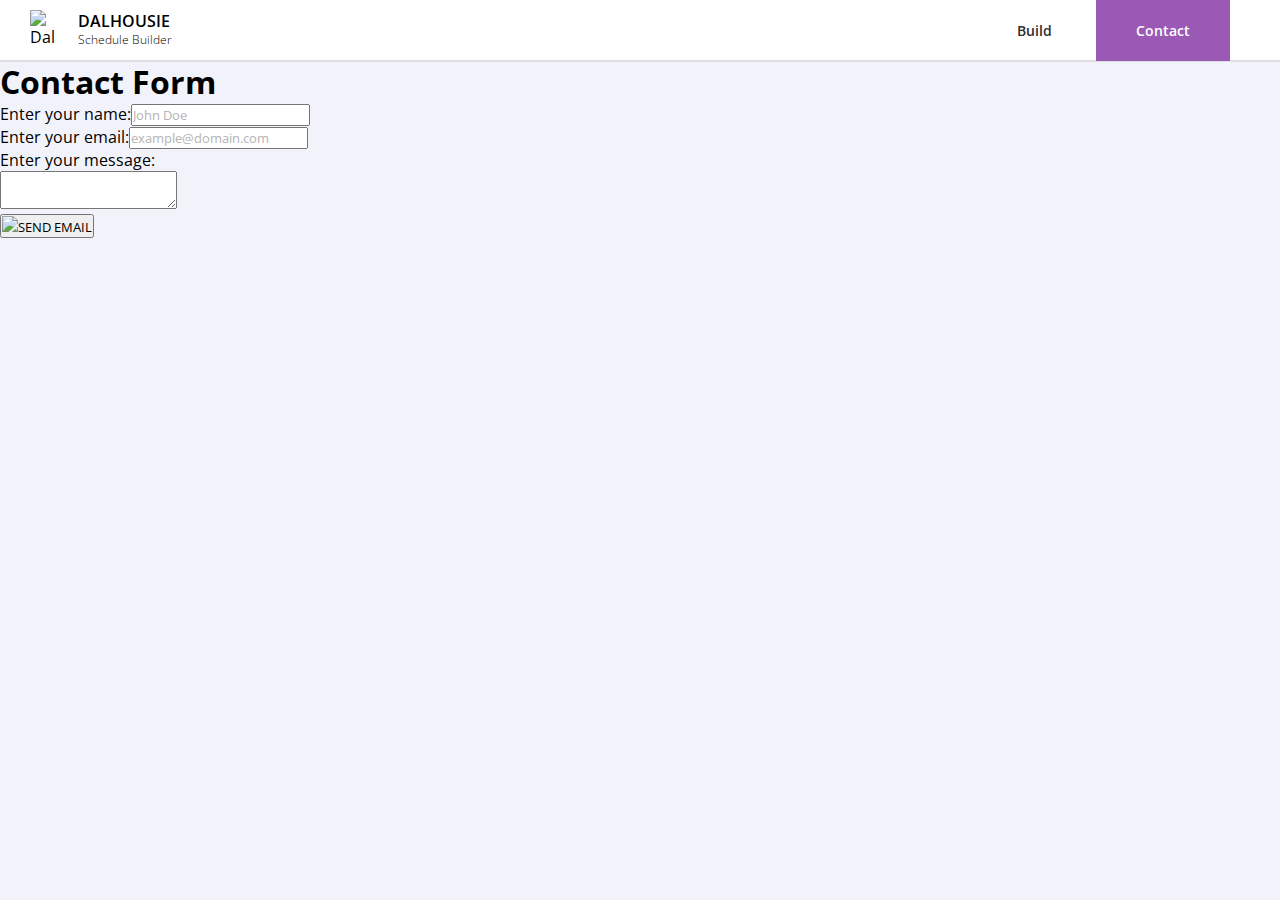
==== contact.html @ f9ba1e6c "fixed course table to include multiple times and added some css" ====
<!DOCTYPE html>
<html>
  <head>
    <meta charset='utf-8'>
    <title>Dal</title>
    <link href="https://fonts.googleapis.com/css?family=Open+Sans:050,400,600,700" rel="stylesheet">
    <link rel='stylesheet' href='css/custom.css'>
    <link rel='stylesheet' href='css/contact.css'>
    <script src="https://ajax.googleapis.com/ajax/libs/jquery/3.2.1/jquery.min.js"></script>
    <!-- <script src="main.js"></script>  switched to contact.js to avoid errors in console -->
    <script src="js/contact.js"></script>
  </head>
  <body>
    <header>
      <img class='logo' src='img/logo.png' alt='Dal' width="40px" height="40px">
      <span class='logo-text'>DALHOUSIE<br/><span class='logo-text-small'>Schedule Builder</span></span>
      <nav>
        <span class='nav-item'><a href='index.html'>Build</a></span>
        <span class='nav-item selected'><a href='contact.html'>Contact</a></span>
      </nav>
    </header>
    <!-- <div class='notif'>
      <span>Email Sent!</span>
    </div> -->
    <div class="message-container">
      <h1>Contact Form</h1>
      <label>Enter your name:</label><input type='text' placeholder='John Doe' class='mail-field'><br>
      <label>Enter your email:</label><input type='text' placeholder='example@domain.com' class='mail-field'><br>
      <label>Enter your message:</label><br><textarea class='mail-body'></textarea><br>
      <button class='send'><img src='img/mail.png' id='mail-icon'><span>SEND EMAIL</span></button>

    </div>
  </body>
</html>
---- css/custom.css ----
/* MARK: - HEADER & BODY CSS */
* {
  padding: 0;
  margin: 0;
  font-family: 'Open Sans', sans-serif;
}

body {
  background-color: #f2f3fa; /* previously #F5F6FA */
}

.logo {
  float: left;
  margin-left: 30px;
  margin-top: 10px;
}

.logo-text {
  font-weight: 600;
  margin-top: 12.5px;
  margin-left: 8px;
  float: left;
  line-height: 1.1em;
}

.logo-text-small {
  font-weight: 300;
  font-size: 0.739em;
}


header {
  width: 100%;
  height: 60px;
  background-color: #fff;
  box-shadow: 0 2px rgba(0, 0, 0, .08);
}


nav a {
  color: #2f2e2e;
  font-weight: 600;
  font-size: 0.9em;
  text-decoration: none;
  padding: 21px 40px;
  display: inline-block;
}

nav a:hover {
  background-color: #9b59b6;
  color: #fff;
}

nav span.selected a {
  background-color: #9b59b6;
  color: #fff;
}


nav {
  float: right;
  margin-right: 50px;
}

.container {
  margin: 5px 25px
}

/* MARK: - NOTIFICATION */
.notif {
  background-color: #57C86D;
  position: fixed;
  right: 20px;
  z-index: 20;
  top: 20px;
  width: 300px;
  text-align: center;
  opacity: 0.9;
  border-radius: 5px;
  display: table;
  height: 50px;
}

.notif > span {
  display: table-cell;
  vertical-align: middle;
  color: white;
  font-weight: 600;
}




/* MARK: - SEMESTER SELECTOR */
.semester-selector {
  width: 100%;
  height: 50px;
}

.semester-selector a {
  cursor: pointer;
  font-size: 14px;
  text-decoration: none;
  padding: 15.6px 20px;
  color: #B9B9BB;
  display: inline-block;
  -moz-transition:color .1s ease-out;
  -o-transition:color .1s ease-out;
  -webkit-transition:color .1s ease-out;
}

.semester-selector a.selected, .semester-selector a:hover {
  color: #464646;
  font-weight: 700;
}

/* MARK: - SCHEDULE CONTAINER */
.schedule-container {
  background-color: white;
  position: relative;
  height: 78vh;
  width: 73%;
  min-width: 700px;
  float: left;
  overflow-y: scroll;
  border: 1px solid #DEDEDE;
  box-shadow: 0px 0px 5px rgba(0, 0, 0, .14);
}

.timeline {
  display: block;
  position: absolute;
  top: 0;
  left: 0;
  height: 100%;
  width: 100%;
  padding-top: 50px;
  padding-bottom: 50px;
}

.timeline ul {
  margin-bottom: 25px;
}

.timeline li {
  list-style-type: none;
  margin: 0px 22.5px;
  position: relative;
  height: 25px;
  font-size: 13px;
  color: rgba(95, 95, 95, .39);
}

.timeline li.focus {
  color: #525252;
  font-weight: 600;
}

.timeline li span {
  line-height: 30px;
}

.timeline li.focus::after {
  background: #a4a4a4;
}

.timeline li::after {
  /* this is used to create the table horizontal lines */
  content: '';
  position: absolute;
  bottom: 0;
  left: 0;
  margin-left: -10px;
  width: 100%;
  height: 1px;
  background: #EAEAEA;
  width: calc(100% - 90px);
  left: 60px;
  top: 15px;
}

.timeline li:nth-of-type(2n) span {
  display: none;
}

/* schedule header css */
.courses-full {
  margin-left: 70px;
}

.courses-full li {

  list-style-type: none;
}

.courses-group {
  float: left;
  width: 17.45%;
  margin-top: 20px;
  margin-right: 10px;
  font-weight: 400;
  font-size: 13px;
  color: rgba(95, 95, 95, .39)
}

.courses-group > ul {
  position: relative;
}

.class-m {
  /* CHANGE THIS!! THE TILES WERE JUST DISTRACTING WHILE DEVELOPING! */
  /* CHANGE THIS!! THE TILES WERE JUST DISTRACTING WHILE DEVELOPING! */
  /* CHANGE THIS!! THE TILES WERE JUST DISTRACTING WHILE DEVELOPING! */
  /* CHANGE THIS!! THE TILES WERE JUST DISTRACTING WHILE DEVELOPING! */
  /* CHANGE THIS!! THE TILES WERE JUST DISTRACTING WHILE DEVELOPING! */
  /* CHANGE THIS!! THE TILES WERE JUST DISTRACTING WHILE DEVELOPING! */
  /*display: none; /* CHANGE THIS!! THE TILES WERE JUST DISTRACTING WHILE DEVELOPING! */
  position: absolute;
  text-align: center;
  display: table;
  width: 100%;
  border-radius: 6px;
  background-color: #D96B6B;
  border: 1px solid #F99696;
  box-shadow: 0 3px #A23333,
              0 0 0 1px #D96B6B;
  /* Should be on individule cell */
  top: 29px; /* start at 4 then +25px for each halfhour (54px = hour from start)*/
  height: 44px; /* start at 44 then +25px for each halfhour (94px = hour&half, 119px=twohour)*/
  box-sizing: border-box;
  overflow-y: scroll;
}

.class-m .class-m-info {
  display: table-cell;
  vertical-align: middle;
}

.class-m .class-name {
  font-weight: 600;
  font-size: 15px;
  color: white;
  width: 100%;
  text-decoration: none;
  font-style: normal;
  font-variant: normal;
}

.class-m .class-time {
  color: white;
  display: block;
  width: 100%;
}

.class-m > img {
  position: absolute;
  right: 6px;
  top: 6px;
  height: 20px;
  width: 20px;
  cursor: pointer;
}

.day-header {
  display: table;
  width: 100%;

}
.day-header > span {
  display: table-cell;
  text-align: center;
  vertical-align: middle;
}

/* MARK: - COURSE TABLE CONTAINER */
.course-container #course-list {
  margin: auto;
  margin-top: 13px;
  height: 30px;
  width: 90%;
  background: transparent url("../img/select-dropdown.png") no-repeat 97% center;
  background-color: #F5F5F5;
  border: 1px solid #DEDEDE;
  -webkit-appearance: none;
  -webkit-border-radius: 2px;
  outline: none;
  padding-left: 10px;
  padding-right: 10px;
  color: #636363;
  /* REMOVES BORDER RADIUS + ICON
  -webkit-appearance: none;
  -webkit-border-radius: 0px;*/
}
.course-container #search {
  background-color: #fff;
  border: 1px solid #EFEFEF;
  outline: none;
  margin-top: 13px;
  padding-left: 40px;
  line-height: 40px;
  height: 40px;
  width: calc(90% - 40px);
  background-image: url("../img/search.png");
  background-repeat: no-repeat;
}


.course-container {
  min-width: 296px;
  text-align:center;
  background-color: white;
  border: 1px solid #DEDEDE;
  height: 78vh;
  width: 25.5%;
  margin-left: 0.8%;
  display:inline-block;
  box-shadow: 0px 0px 5px rgba(0, 0, 0, .14);
  border-radius: 5px;
}

#no-selected {
  vertical-align: middle;
  display: table-cell;
  font-size: 14px;
  color: rgb(175, 175, 175);
}

.course-table-header {
  text-align:left;
  border-top-left-radius: 5px;
  border-top-right-radius: 5px;
  height: 30px;
  box-shadow: 0 1px #DEDEDE;
  background-color: #F8F9FA;
}

.course-table-header span.course-table-title {
  font-family: Arial, "Helvetica Neue", Helvetica, sans-serif;
  margin-left: 14px;
  line-height: 30px;
  font-size: 11px;
  font-weight: 600;
  color: rgba(179, 179, 179, .84);
}

/* course table */

#course-table-container {
  margin: auto;
  border: 1px solid #EFEFEF;
  width: 90%;
  background-color: #F9F9F9;
  height: 53vh;
  overflow-y: scroll;
}

#course-table {
  display: table;
  width:100%;
  height: 100%;
  border-spacing: 0px;
}

.course-header {
  height: 50px;
  width: 100%;
  box-shadow: 0px 1px 1px rgba(0, 0, 0, .1);
}

.course-code {
  display: block;
  font-size: 10px;
  color: #646464;
  margin: 0px 5px;
  padding-top: 8px;
  text-align: left;
}

#course-dropdown-icon {
  float: right;
  margin-right: 13px;
}

.course-title {
  text-align: left;
  float: left;
  color: #646464;
  margin-left: 5px;
  margin-bottom: 6px;
  font-size: 15px;
  font-weight: 600;
}

/* table courses detail */

.course-data {
  background-color: #EFEFF1;
  height: 44px;
  display: none;
  box-shadow: 0px 1px 0px rgba(0, 0, 0, .1);
  font-size: 12px;
  margin-top: 1px;
}


.course-type {
  float: left;
  color: #828282;
  margin-left: 5px;
  line-height: 44px;

}

#course-add-btn {
  margin-top: 12px;
  cursor: pointer;
  margin-right: 15px;
  float: right;
}

.time-info-container {
  display: table;
  height: 100%;
  float: right;
}

.time-info {
  display: table-cell;
  vertical-align: middle;
  text-align: right;
  padding-right: 12px;
}

.course-days {
  display: block;
  color: #5F5F5F;
  /*margin-right: 15px;
  margin-top: 6px;*/
  font-size: 9px;
  margin-bottom: -4px;
  font-weight: 600;
}
.course-times {
  color: #5F5F5F;
  font-size: 10px;
  /*margin-right: 15px;*/
}

.disable {
  opacity: 0.4;
}

.fill-low {
  color: #4ABA46;
}
.fill-med {
  color: #EB8E49;
}
.fill-high {
  color: #BA4646;
}

/* MARK: - COURSE CRNS CONTAINER */
.course-crns {
  background-color: white;
  border: 1px solid #DEDEDE;
  height: 165px;
  width: 100%;
  margin-top: 13px;
  display:inline-block;
  box-shadow: 0px 0px 5px rgba(0, 0, 0, .14);
  border-radius: 5px;
}

#CRN-fall-head {
  color: #C3C3C3;
  font-size: 13px;
  margin-left: 10px;
  display: block;
  margin-top: 9px;
  margin-bottom: 3px;
}
#CRN-winter-head {
  margin-bottom: 3px;
  color: #C3C3C3;
  font-size: 13px;
  margin-left: 10px;
  display: block;
  margin-top: 10px;
}

#winter, #fall {
  height: 15px;
  outline: none;
  font-size: 13px;
  color: #4F4F4F;
  font-weight: 600;
  margin-left: 10px;
  padding: 5px;
  width: 97%;
}

/* MARK: - FOOTER */
.footer {
  height: 50px;
}
.footer p, .footer a {
  font-size: 12px;
  color: rgba(0, 0, 0, .20);
  line-height: 50px;
  text-align: right;
  float: right;

}

.footer a {
  float: left;
  fill: rgba(0, 0, 0, .40);
  text-decoration: none;
  font-weight: 600;
  vertical-align: middle;
  color: rgba(0, 0, 0, .40);
}
.footer svg {
  float: left;
  margin-top: 16px;
  margin-right: 4px;
}


/* HELPER CSS*/
/* PLACEHOLDER CODE FROM http://htmlcolorcodes.com/tutorials/css-placeholder-color/ */
::-webkit-input-placeholder { /* Chrome */
  color: #B4B4B4;
}
:-ms-input-placeholder { /* IE 10+ */
  color: #B4B4B4;
}
::-moz-placeholder { /* Firefox 19+ */
  color: #B4B4B4;
  opacity: 1;
}
:-moz-placeholder { /* Firefox 4 - 18 */
  color: #B4B4B4;
  opacity: 1;
}
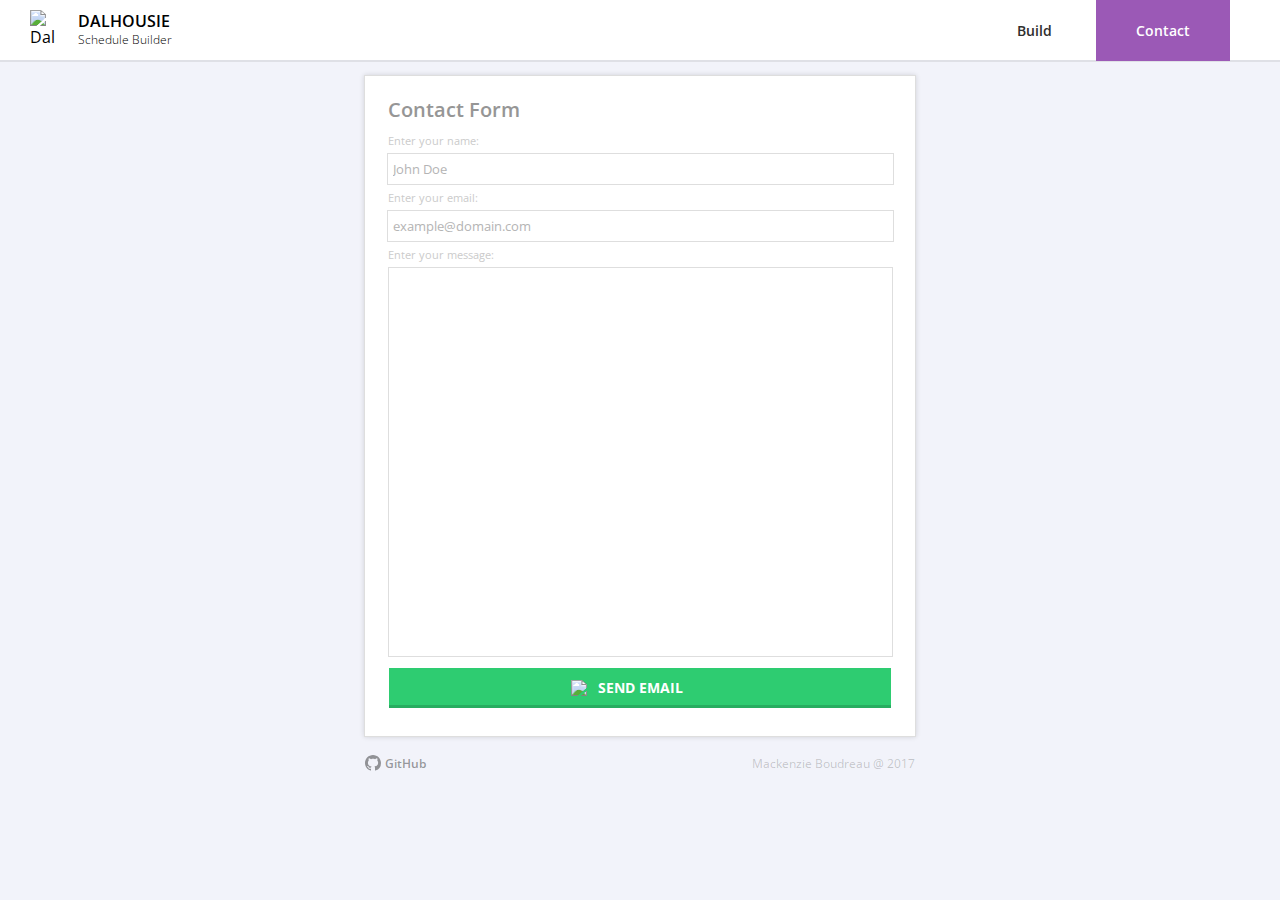
==== commit 44968475: "completed responsive layout" ====
--- a/contact.html
+++ b/contact.html
@@ -2,6 +2,7 @@
 <html>
   <head>
     <meta charset='utf-8'>
+    <meta name="viewport" content="width=device-width, minimum-scale=1.0, maximum-scale=1.0, user-scalable=no">
     <title>Dal</title>
     <link href="https://fonts.googleapis.com/css?family=Open+Sans:050,400,600,700" rel="stylesheet">
     <link rel='stylesheet' href='css/custom.css'>
@@ -14,9 +15,12 @@
     <header>
       <img class='logo' src='img/logo.png' alt='Dal' width="40px" height="40px">
       <span class='logo-text'>DALHOUSIE<br/><span class='logo-text-small'>Schedule Builder</span></span>
+      <img class='menu' src='img/menu.png' alt='open'>
       <nav>
-        <span class='nav-item'><a href='index.html'>Build</a></span>
-        <span class='nav-item selected'><a href='contact.html'>Contact</a></span>
+        <div id='nav-container'>
+          <span class='nav-item'><a href='index.html'>Build</a></span>
+          <span class='nav-item selected'><a href='contact.html'>Contact</a></span>
+        </div>
       </nav>
     </header>
     <!-- <div class='notif'>
@@ -30,5 +34,9 @@
       <button class='send'><img src='img/mail.png' id='mail-icon'><span>SEND EMAIL</span></button>
 
     </div>
+    <div class="footer">
+      <p>Mackenzie Boudreau &#64; 2017</p>
+      <a href="https://github.com/mackboudreau/DalhousieScheduleBuilder"><svg aria-hidden="true" height="16" version="1.1" viewBox="0 0 16 16" width="16"><path fill-rule="evenodd" d="M8 0C3.58 0 0 3.58 0 8c0 3.54 2.29 6.53 5.47 7.59.4.07.55-.17.55-.38 0-.19-.01-.82-.01-1.49-2.01.37-2.53-.49-2.69-.94-.09-.23-.48-.94-.82-1.13-.28-.15-.68-.52-.01-.53.63-.01 1.08.58 1.23.82.72 1.21 1.87.87 2.33.66.07-.52.28-.87.51-1.07-1.78-.2-3.64-.89-3.64-3.95 0-.87.31-1.59.82-2.15-.08-.2-.36-1.02.08-2.12 0 0 .67-.21 2.2.82.64-.18 1.32-.27 2-.27.68 0 1.36.09 2 .27 1.53-1.04 2.2-.82 2.2-.82.44 1.1.16 1.92.08 2.12.51.56.82 1.27.82 2.15 0 3.07-1.87 3.75-3.65 3.95.29.25.54.73.54 1.48 0 1.07-.01 1.93-.01 2.2 0 .21.15.46.55.38A8.013 8.013 0 0 0 16 8c0-4.42-3.58-8-8-8z"></path></svg>GitHub</a>
+    </div>
   </body>
 </html>
--- a/css/custom.css
+++ b/css/custom.css
@@ -9,6 +9,11 @@
   background-color: #f2f3fa; /* previously #F5F6FA */
 }
 
+.menu {
+  display: none;
+  cursor: pointer;
+}
+
 .logo {
   float: left;
   margin-left: 30px;
@@ -63,7 +68,8 @@
 }
 
 .container {
-  margin: 5px 25px
+  position: relative;
+  margin: 5px 25px;
 }
 
 /* MARK: - NOTIFICATION */
@@ -98,6 +104,7 @@
 }
 
 .semester-selector a {
+  -webkit-tap-highlight-color: rgba(0,0,0,0);
   cursor: pointer;
   font-size: 14px;
   text-decoration: none;
@@ -115,16 +122,21 @@
 }
 
 /* MARK: - SCHEDULE CONTAINER */
-.schedule-container {
+
+.schedule {
+  position: relative;
+  overflow: scroll;
+  height: 78vh;
   background-color: white;
-  position: relative;
-  height: 78vh;
-  width: 73%;
-  min-width: 700px;
-  float: left;
-  overflow-y: scroll;
   border: 1px solid #DEDEDE;
   box-shadow: 0px 0px 5px rgba(0, 0, 0, .14);
+}
+
+.schedule-container {
+  position: relative;
+  min-width: 870px;
+  width: 100%;
+  float: left;
 }
 
 .timeline {
@@ -292,6 +304,7 @@
   -webkit-border-radius: 0px;*/
 }
 .course-container #search {
+  border-radius: 0;
   background-color: #fff;
   border: 1px solid #EFEFEF;
   outline: none;
@@ -306,14 +319,15 @@
 
 
 .course-container {
+  -webkit-tap-highlight-color: rgba(0,0,0,0);
   min-width: 296px;
   text-align:center;
   background-color: white;
   border: 1px solid #DEDEDE;
   height: 78vh;
-  width: 25.5%;
-  margin-left: 0.8%;
-  display:inline-block;
+  width: 310px;
+  margin-right: 0.8%;
+  float: left;
   box-shadow: 0px 0px 5px rgba(0, 0, 0, .14);
   border-radius: 5px;
 }
@@ -467,9 +481,11 @@
   height: 165px;
   width: 100%;
   margin-top: 13px;
-  display:inline-block;
+  display:block;
+  position: relative;
   box-shadow: 0px 0px 5px rgba(0, 0, 0, .14);
   border-radius: 5px;
+  overflow: hidden;
 }
 
 #CRN-fall-head {
@@ -490,14 +506,29 @@
 }
 
 #winter, #fall {
+  border-radius: 0;
+  -webkit-appearance: none;
+  -moz-appearance: none;
+  appearance: none;
+  -webkit-box-sizing: border-box;
+  -moz-box-sizing: border-box;
+  box-sizing: border-box;
   height: 15px;
   outline: none;
   font-size: 13px;
   color: #4F4F4F;
   font-weight: 600;
-  margin-left: 10px;
-  padding: 5px;
-  width: 97%;
+  padding: 12px;
+  width: 100%;
+  background-color: white;
+  border: 1px solid #DEDEDE;
+}
+
+.CRN-input {
+  position: relative;
+  display: block;
+  margin: 0 auto;
+  padding: 0 10px;
 }
 
 /* MARK: - FOOTER */
@@ -544,3 +575,113 @@
   color: #B4B4B4;
   opacity: 1;
 }
+
+
+/* RESPONSIVE FOR MOBILE */
+
+/* schedule container */
+@media screen and (max-width: 1135px) {
+  .schedule {
+    width: 100%;
+  }
+  .course-container {
+    margin-bottom: 12px;
+    width: 100%;
+    height: 60vh;
+  }
+  #course-table-container {
+    height: 36vh;
+  }
+}
+
+/* nav fix */
+@media screen and (min-width: 531px) {
+  #nav-container {
+    display: block !important;
+  }
+}
+@media screen and (max-height: 530px) {
+  .course-container {
+    overflow-y: hidden;
+    width: 100%;
+    height: 74vh;
+  }
+  #course-table-container {
+    height: 36vh;
+  }
+}
+@media screen and (max-width: 530px) {
+    .container {
+      margin: 5px 10px;
+    }
+
+    .schedule {
+      width: 100%;
+      clear: both;
+    }
+    .course-container {
+      width: 100%;
+      overflow-y: hidden;
+      margin-bottom: 10px;
+    }
+    nav {
+      background-color: white;
+      z-index: 10;
+      position: absolute;
+      display: block;
+      margin: 0px;
+      padding-top: 0px;
+      left: 0;
+      right: 0;
+      top: 60px;
+      box-shadow: 0 2px #EAEAEA;
+
+    }
+    #nav-container {
+      display: none;
+      float: left;
+      clear: both;
+      width: 100%;
+      margin-top: 10px;
+    }
+    nav a:hover {
+      background-color: white;
+      color: inherit;
+    }
+
+    nav span.selected a, nav a {
+      color: #4F4F4F;
+      float: left;
+      clear: both;
+      background-color: white;
+      box-shadow: 0 -1px #EAEAEA,
+                  0 1px #EAEAEA;
+    }
+
+    nav span.selected a, nav a:hover {
+      color: #9b59b6;
+    }
+    .menu {
+      display: block;
+      margin-top: 25px;
+      float: right;
+      margin-right: 25px;
+      top: 0px;
+    }
+    header {
+      width: 100%;
+
+    }
+    nav a {
+      margin-top: 1px;
+      float: left;
+      clear: both;
+      width: 100%;
+      text-align: center;
+      padding: 10px 0;
+      background-color: white;
+      box-shadow: 0 -1px #EAEAEA,
+                  0 1px #EAEAEA;
+    }
+
+}
--- a/css/contact.css
+++ b/css/contact.css
@@ -0,0 +1,106 @@
+label {
+  float: left;
+  margin-left: 4.1%;
+  clear: both;
+}
+
+h1 {
+  margin-bottom: 10px;
+  float: left;
+  font-weight: 600;
+  font-size: 20px;
+  margin-left: 4.1%;
+  color: #969696;
+}
+.send {
+  margin-top: 8px;
+  outline: none;
+  width: 91.2%;
+  height: 40px;
+  line-height: 40px;
+  border: none;
+  color: white;
+  font-weight: 700;
+  font-size: 14px;
+  background-color: #2ecc71;
+  cursor: pointer;
+  position: relative;
+  border-bottom: 3px solid #27ad60;
+}
+
+.send > img {
+  margin-left: -27px;
+  top: 11.5px;
+  position: absolute;
+  -webkit-transition: -webkit-transform .3s ease-in-out;
+  transition: transform .3s ease-in-out;
+
+}
+
+.send:active {
+  background-color: #26b161;
+}
+
+.message-container {
+  border: 1px solid #DEDEDE;
+  box-shadow: 0px 0px 5px rgba(0, 0, 0, .14);
+  text-align: center;
+  background-color: white;
+  width: 550px;
+  height: 620px;
+  margin: 15px auto;
+  margin-bottom: 2px;
+  font-size: 11px;
+  color: #cbcbcb;
+  padding: 20px 0px;
+}
+
+.mail-body {
+  -webkit-appearance: none;
+  -moz-appearance: none;
+  appearance: none;
+  border-radius: 0;
+  margin-top: 5px;
+  width: 90%;
+  height: 380px;
+  line-height: normal;
+  padding: 4px;
+  border: 1px solid #DEDEDE;
+  outline: none;
+  resize: none;
+  font-size: 13px;
+}
+
+
+.mail-field {
+  -webkit-appearance: none;
+  -moz-appearance: none;
+  appearance: none;
+  border-radius: 0;
+  margin-top: 5px;
+  font-size: 13px;
+  margin-bottom: 5px;
+  outline: none;
+  border: 1px solid #DEDEDE;
+  padding: 5px;
+  width: 90%;
+  height: 20px;
+  line-height: 20px;
+}
+
+.footer {
+  width: 550px;
+  position: relative;
+  margin: auto;
+  margin-bottom: 5px;
+}
+
+@media screen and (max-width: 570px) {
+  .footer {
+    width: 90%;
+  }
+  .message-container {
+    width: 90%;
+  }
+
+}
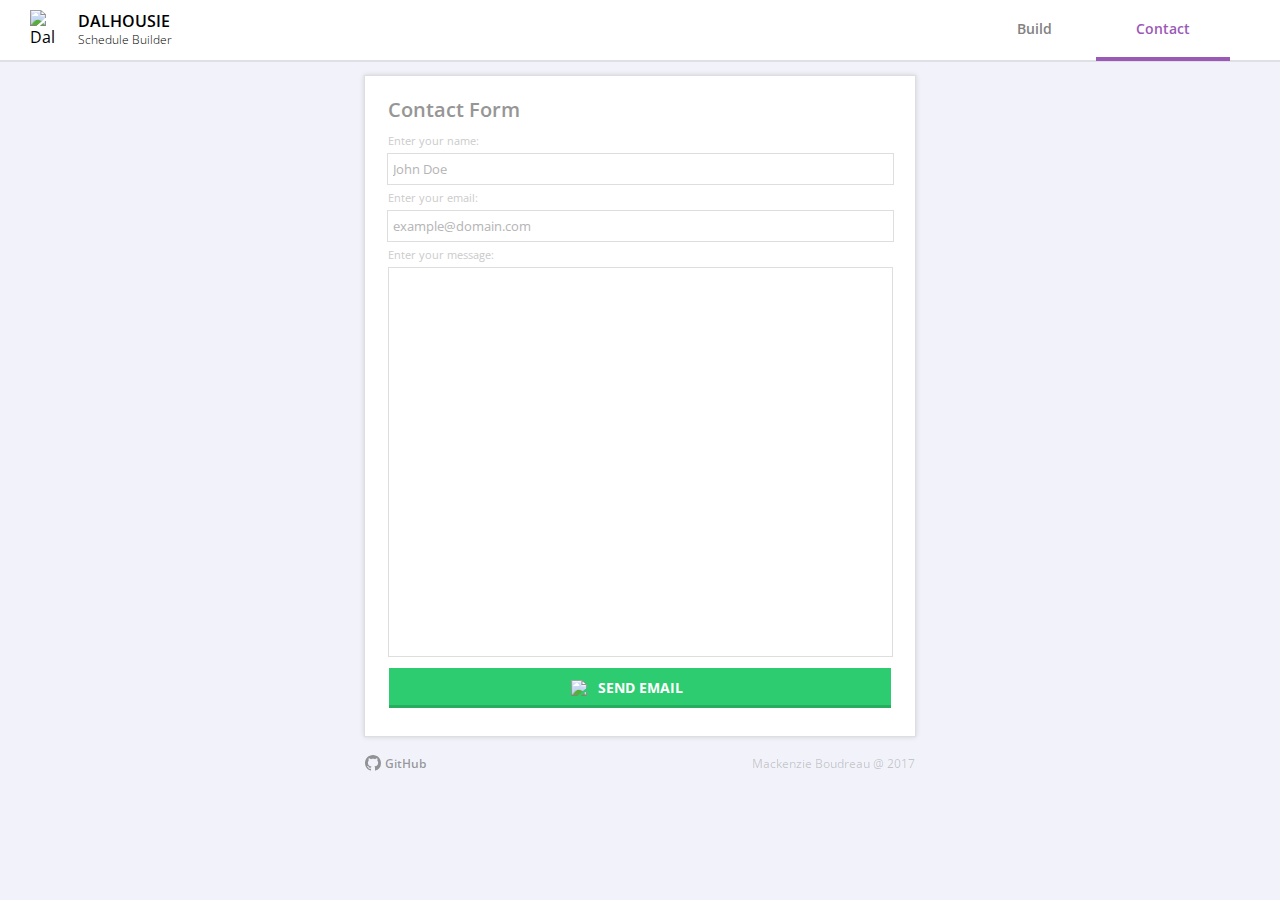
==== commit b96ef13b: "Added the functionality for contact on the front end side" ====
--- a/contact.html
+++ b/contact.html
@@ -28,10 +28,11 @@
     </div> -->
     <div class="message-container">
       <h1>Contact Form</h1>
-      <label>Enter your name:</label><input type='text' placeholder='John Doe' class='mail-field'><br>
-      <label>Enter your email:</label><input type='text' placeholder='example@domain.com' class='mail-field'><br>
+      <label>Enter your name:</label><input type='text' placeholder='John Doe' class='mail-field name'><br>
+      <label>Enter your email:</label><input type='text' placeholder='example@domain.com' class='mail-field email'><br>
       <label>Enter your message:</label><br><textarea class='mail-body'></textarea><br>
       <button class='send'><img src='img/mail.png' id='mail-icon'><span>SEND EMAIL</span></button>
+      <span class='response-message'>The email sent successfully!</span>
 
     </div>
     <div class="footer">
--- a/css/custom.css
+++ b/css/custom.css
@@ -15,12 +15,21 @@
 }
 
 .logo {
+  -webkit-user-select: none;
+  -moz-user-select: none;
+  user-select: none;
+  -ms-user-select: none;
   float: left;
   margin-left: 30px;
   margin-top: 10px;
 }
 
 .logo-text {
+  -webkit-user-select: none;
+  -moz-user-select: none;
+  user-select: none;
+  -ms-user-select: none;
+  cursor: default;
   font-weight: 600;
   margin-top: 12.5px;
   margin-left: 8px;
@@ -41,26 +50,32 @@
   box-shadow: 0 2px rgba(0, 0, 0, .08);
 }
 
+#nav-container {
+  -webkit-user-select: none;
+  -moz-user-select: none;
+  user-select: none;
+  -ms-user-select: none;
+}
 
 nav a {
-  color: #2f2e2e;
-  font-weight: 600;
-  font-size: 0.9em;
+  color: #828282;
+  font-weight: 600;
+  font-size: 0.88em;
   text-decoration: none;
-  padding: 21px 40px;
+  padding: 19px 40px;
   display: inline-block;
 }
 
 nav a:hover {
-  background-color: #9b59b6;
-  color: #fff;
+  color: #9b59b6;
+  border-bottom: 4px solid #9b59b6;
 }
 
 nav span.selected a {
-  background-color: #9b59b6;
-  color: #fff;
-}
-
+  color: #9b59b6;
+  font-weight: 600;
+  border-bottom: 4px solid #9b59b6;
+}
 
 nav {
   float: right;
@@ -101,6 +116,10 @@
 .semester-selector {
   width: 100%;
   height: 50px;
+  -webkit-user-select: none;
+  -moz-user-select: none;
+  user-select: none;
+  -ms-user-select: none;
 }
 
 .semester-selector a {
@@ -123,6 +142,53 @@
 
 /* MARK: - SCHEDULE CONTAINER */
 
+.sched_menu {
+  margin-right: 10px;
+  float: right;
+  height: 50px;
+  line-height: 50px;
+  cursor: pointer;
+  opacity: 0.6;
+}
+.sched_menu:hover {
+  opacity: 0.9;
+}
+.sched_menu .tool-tip-container .tool-tip-text {
+  top: 9px;
+  right: 140%;
+  width: 170px;
+}
+
+/* schedule notification */
+.schedule-notif > img {
+  vertical-align: middle;
+  margin-right: 10px;
+  height: 20px;
+  width: 20px;
+}
+
+.schedule-notif {
+  display: none;
+  font-weight: 600;
+  z-index: 100;
+  position: fixed;
+  right: 15px;
+  top: 15px;
+  width: auto;
+  padding: 0px 20px;
+  height: 50px;
+  border-radius: 8px;
+  opacity: 0.9;
+  text-align: center;
+  font-size: 13px;
+  color: white;
+}
+
+.schedule-notif > span {
+  vertical-align: middle;
+  line-height: 50px;
+}
+
 .schedule {
   position: relative;
   overflow: scroll;
@@ -140,6 +206,10 @@
 }
 
 .timeline {
+  -webkit-user-select: none;
+  -moz-user-select: none;
+  user-select: none;
+  -ms-user-select: none;
   display: block;
   position: absolute;
   top: 0;
@@ -250,30 +320,70 @@
 
 .class-m .class-name {
   font-weight: 600;
-  font-size: 15px;
+  font-size: 13px;
   color: white;
   width: 100%;
   text-decoration: none;
   font-style: normal;
   font-variant: normal;
+  text-shadow: 0px 2px rgba(60, 60, 60, 0.55);
 }
 
 .class-m .class-time {
   color: white;
   display: block;
   width: 100%;
+  font-size: 12px;
+  margin-top: -3px;
+  text-shadow: 0px 2px rgba(60, 60, 60, 0.55);
+}
+
+.class-container {
+  position: relative;
+}
+
+.class-container-text {
+  display: none;
+  vertical-align: middle;
+  background-color: rgba(0, 0, 0, 0.7);
+  position: absolute;
+  top: 20px;
+  z-index: 20;
+  border-radius: 5px;
+  text-align: center;
+  width: 100%;
+  color: white;
+  padding: 3px 2px;
+
+}
+
+.class-container-text::after {
+  content: " ";
+  position: absolute;
+  top: 100%; /* At the bottom of the tooltip */
+  left: 50%;
+  margin-left: -5px;
+  border-width: 5px;
+  border-style: solid;
+  border-color: rgba(0, 0, 0, 0.7) transparent transparent transparent;
 }
 
 .class-m > img {
+  opacity: 0.85;
   position: absolute;
-  right: 6px;
-  top: 6px;
+  right: 3px;
+  top: 3px;
   height: 20px;
   width: 20px;
   cursor: pointer;
+  display: none;
 }
 
 .day-header {
+  -webkit-user-select: none;
+  -moz-user-select: none;
+  user-select: none;
+  -ms-user-select: none;
   display: table;
   width: 100%;
 
@@ -286,11 +396,15 @@
 
 /* MARK: - COURSE TABLE CONTAINER */
 .course-container #course-list {
+  -webkit-user-select: none;
+  -moz-user-select: none;
+  user-select: none;
+  -ms-user-select: none;
   margin: auto;
   margin-top: 13px;
   height: 30px;
   width: 90%;
-  background: transparent url("../img/select-dropdown.png") no-repeat 97% center;
+  background: transparent url("../img/select-dropdown.svg") no-repeat 97% center;
   background-color: #F5F5F5;
   border: 1px solid #DEDEDE;
   -webkit-appearance: none;
@@ -313,7 +427,7 @@
   line-height: 40px;
   height: 40px;
   width: calc(90% - 40px);
-  background-image: url("../img/search.png");
+  background-image: url("../img/search.svg");
   background-repeat: no-repeat;
 }
 
@@ -326,8 +440,8 @@
   border: 1px solid #DEDEDE;
   height: 78vh;
   width: 310px;
-  margin-right: 0.8%;
-  float: left;
+  margin-left: 0.8%;
+  float: right;
   box-shadow: 0px 0px 5px rgba(0, 0, 0, .14);
   border-radius: 5px;
 }
@@ -340,6 +454,10 @@
 }
 
 .course-table-header {
+  -webkit-user-select: none;
+  -moz-user-select: none;
+  user-select: none;
+  -ms-user-select: none;
   text-align:left;
   border-top-left-radius: 5px;
   border-top-right-radius: 5px;
@@ -488,7 +606,63 @@
   overflow: hidden;
 }
 
+.course-crns .course-table-header .tool-tip-container > img:hover {
+  opacity: 0.8;
+}
+
+
+.course-crns .course-table-header .tool-tip-container > img {
+  cursor: pointer;
+  margin-top: 8px;
+  width: 18px;
+  height: 13px;
+  opacity: 0.4;
+  margin-right: 12px;
+}
+
+.tool-tip-container {
+  position: relative;
+  float: right;
+  display: inline-block;
+}
+
+.tool-tip-container .tool-tip-text {
+    visibility: hidden;
+    font-size: 13px;
+    width: 150px;
+    height: 15px;
+    line-height: 15px;
+    background-color: rgba(0, 0, 0, 0.8);
+    color: #fff;
+    text-align: center;
+    top: 2px;
+    right: 130%;
+    padding: 5px 0;
+    border-radius: 6px;
+    position: absolute;
+    z-index: 1;
+}
+
+.tool-tip-container .tool-tip-text::after {
+  content: " ";
+  position: absolute;
+  top: 50%;
+  left: 100%; /* To the right of the tooltip */
+  margin-top: -5px;
+  border-width: 5px;
+  border-style: solid;
+  border-color: transparent transparent transparent rgba(0, 0, 0, 0.8);
+}
+
+.tool-tip-container:hover .tool-tip-text {
+    visibility: visible;
+}
+
 #CRN-fall-head {
+  -webkit-user-select: none;
+  -moz-user-select: none;
+  user-select: none;
+  -ms-user-select: none;
   color: #C3C3C3;
   font-size: 13px;
   margin-left: 10px;
@@ -497,6 +671,10 @@
   margin-bottom: 3px;
 }
 #CRN-winter-head {
+  -webkit-user-select: none;
+  -moz-user-select: none;
+  user-select: none;
+  -ms-user-select: none;
   margin-bottom: 3px;
   color: #C3C3C3;
   font-size: 13px;
@@ -519,6 +697,7 @@
   color: #4F4F4F;
   font-weight: 600;
   padding: 12px;
+  padding-left: 5px;
   width: 100%;
   background-color: white;
   border: 1px solid #DEDEDE;
@@ -600,7 +779,7 @@
     display: block !important;
   }
 }
-@media screen and (max-height: 530px) {
+@media screen and (max-height: 530px) and (max-width: 1100px) {
   .course-container {
     overflow-y: hidden;
     width: 100%;
@@ -654,12 +833,14 @@
       float: left;
       clear: both;
       background-color: white;
+      border-bottom: 0;
       box-shadow: 0 -1px #EAEAEA,
                   0 1px #EAEAEA;
     }
 
     nav span.selected a, nav a:hover {
       color: #9b59b6;
+      border-bottom: 0;
     }
     .menu {
       display: block;
@@ -670,7 +851,6 @@
     }
     header {
       width: 100%;
-
     }
     nav a {
       margin-top: 1px;
@@ -679,6 +859,7 @@
       width: 100%;
       text-align: center;
       padding: 10px 0;
+      border-bottom: 0;
       background-color: white;
       box-shadow: 0 -1px #EAEAEA,
                   0 1px #EAEAEA;
--- a/css/contact.css
+++ b/css/contact.css
@@ -95,6 +95,17 @@
   margin-bottom: 5px;
 }
 
+.response-message {
+  display: none;
+  font-size: 15px;
+  color: black;
+  margin-top: 2px;
+}
+
+.error {
+  color: #c44e4e;
+}
+
 @media screen and (max-width: 570px) {
   .footer {
     width: 90%;
